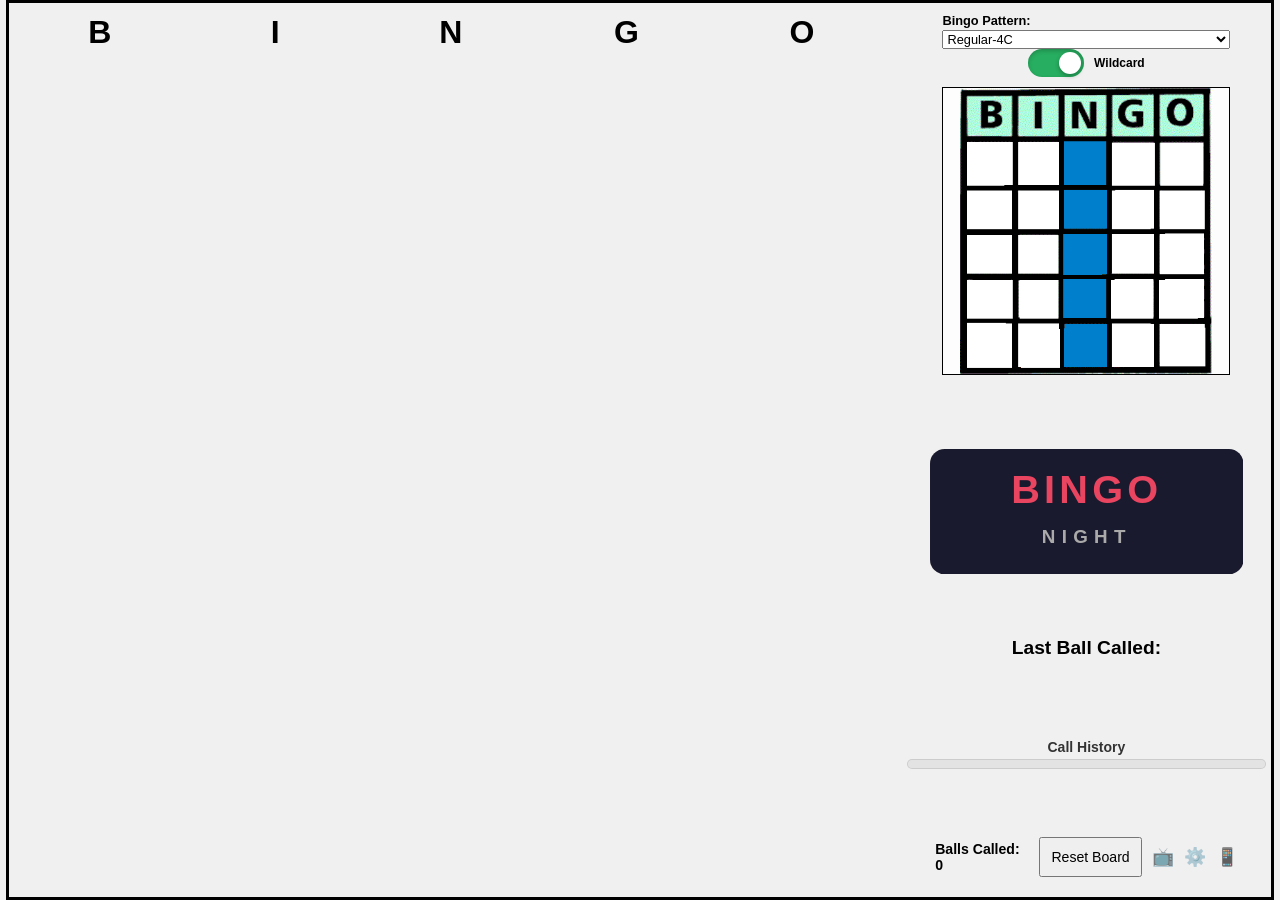
==== index.html @ b0518876 "QR code addition" ====
<!DOCTYPE html>
<html lang="en">
<head>
    <meta charset="UTF-8">
    <meta name="viewport" content="width=device-width, initial-scale=1.0">
    <title>BINGO!</title>
	<link rel="stylesheet" href="styles.css">
</head>
<body>
    <div class="container">
        <h1>BINGO!</h1>
    </div>
		<div class="frame">
        <div class="bingo-board">
		<div class="bingo-column" id="B">
			<h2>B</h2>
        <div class="sub-column" id="B1"></div>
        <div class="sub-column" id="B2"></div>
    </div>
    <div class="bingo-column" id="I">
			<h2>I</h2>
        <div class="sub-column" id="I1"></div>
        <div class="sub-column" id="I2"></div>
    </div>
    <div class="bingo-column" id="N">
			<h2>N</h2>
        <div class="sub-column" id="N1"></div>
        <div class="sub-column" id="N2"></div>
    </div>
    <div class="bingo-column" id="G">
			<h2>G</h2>
        <div class="sub-column" id="G1"></div>
        <div class="sub-column" id="G2"></div>
    </div>
    <div class="bingo-column" id="O">
			<h2>O</h2>
        <div class="sub-column" id="O1"></div>
        <div class="sub-column" id="O2"></div>
    </div>
</div>
        <div class="sidebar">
    <div class="pattern-display">
        <div class="pattern-top-row">
            <div class="pattern-select-wrap">
                <label for="patterns">Bingo Pattern:</label>
                <select id="patterns" onchange="displayPattern()">
			<option value="regular4c">Regular-4C</option>
            <option value="fourcorners">Four Corners</option>
            <option value="blackout">Blackout</option>   
			<option value="3vertlines">3 Vertical Lines</option> 			
            <option value="airplane">Airplane</option>
			<option value="alien">alien</option>
			<option value="ambersand">Ambersand</option>
			<option value="ant">Ant</option>
			<option value="appletree">Apple Tree</option>
			<option value="ant">Ant</option>
			<option value="astrisk">Astrisk</option>
			<option value="bag">bag</option>
			<option value="barbell">barbell</option>
			<option value="baseballdiamond">Baseball Diamond</option>
			<option value="basket">Basket</option>
			<option value="bib">Bib</option>
			<option value="bird">Bird</option>
			<option value="block6">Block of 6</option>
			<option value="block9">Block of 9</option>
			<option value="bowtie">Bowtie</option>
			<option value="campertrailer">Camper Trailer</option>
			<option value="candlestick">Candlestick</option>
			<option value="candelabra">Candelabra</option>
			<option value="chair">Chair</option>
			<option value="car">Car</option>
			<option value="champaineglass">Champaine Glass</option>
			<option value="checkmark">Checkmark</option>
			<option value="crazyc">Crazy C</option>
			<option value="crazyh">Crazy H</option>
			<option value="crazyt">Crazy T</option>
			<option value="crazyl">Crazy L</option>
			<option value="crown">Crown</option>
			<option value="daisy">Daisy</option>
			<option value="dog">Ben the Dog</option>
			<option value="dollarsign">Dollar Sign</option>
			<option value="doublel">Double L</option>
			<option value="doubleplus">Double Plus</option>
			<option value="duck">Duck</option>
			<option value="eyeball">Eye Ball</option>
			<option value="fishhook">Fish Hook</option>
			<option value="flag">Flag</option>
			<option value="foursquare">Four Square</option>
			<option value="fox">Fox</option>
			<option value="fullmoon">Full Moon</option>
			<option value="giftbag">Gift Bag</option>
			<option value="grapes">Grape</option>
			<option value="halfmoon">Half Moon</option>
			<option value="hat">Hat</option>
			<option value="headstone">Headstone</option>
			<option value="hi">Hi</option>
			<option value="hotcocoa">Hot Cocoa</option>
			<option value="house">House</option>
			<option value="icicles">Icicles</option>
			<option value="ladder">Ladder</option>
			<option value="largediamond">Large Diamond</option>
			<option value="lettera">Letter A</option>
			<option value="letterb">Letter B</option>
			<option value="letterc">Letter C</option>
			<option value="letterd">Letter D</option>
			<option value="lettere">Letter E</option>
			<option value="letterf">Letter F</option>
			<option value="letterg">Letter G</option>
			<option value="letterh">Letter H</option>
			<option value="letteri">Letter I</option>
			<option value="letterj">Letter J</option>
			<option value="letterk">Letter K</option>
			<option value="letterl">Letter L</option>
			<option value="letterm">Letter M</option>
			<option value="lettern">Letter N</option>
			<option value="lettero">Letter O</option>
			<option value="letterp">Letter P</option>
			<option value="letterq">Letter Q</option>
			<option value="letterr">Letter R</option>
			<option value="letters">Letter S</option>
			<option value="lettert">Letter T</option>
			<option value="letteru">Letter U</option>
			<option value="letterv">Letter V</option>
			<option value="letterw">Letter W</option>
			<option value="letterx">Letter X</option>
			<option value="lettery">Letter Y</option>
			<option value="letterz">Letter Z</option>
			<option value="light">Light</option>
			<option value="lobster">Lobster</option>
			<option value="loveletter">Love Letter</option>
			<option value="mapleleaf">Maple Leaf</option>
			<option value="motorcycle">Motorcycle</option>
			<option value="mask">Mask</option>
			<option value="mushroom">Mushroom</option>
			<option value="musicnote">Music Note</option>
			<option value="number0">Number 0</option>
			<option value="number1">Number 1</option>
			<option value="number2">Number 2</option>
			<option value="number3">Number 3</option>
			<option value="number4">Number 4</option>
			<option value="number5">Number 5</option>
			<option value="number6">Number 6</option>
			<option value="number7">Number 7</option>
			<option value="number8">Number 8</option>
			<option value="number9">Number 9</option>
			<option value="number10">Number 10</option>
			<option value="number11">Number 11</option>
			<option value="number12">Number 12</option>
			<option value="number13">Number 13</option>
			<option value="number14">Number 14</option>
			<option value="number15">Number 15</option>
			<option value="number16">Number 16</option>
			<option value="number17">Number 17</option>
			<option value="number18">Number 18</option>
			<option value="number19">Number 19</option>
			<option value="owl">Owl</option>
			<option value="paraderoute">Parade Route</option>
			<option value="pin">Pin</option>
			<option value="pinwheel">Pinwheel</option>
			<option value="rainboat">Rain Boat</option>
			<option value="raindrop">Rain Drop</option>
			<option value="rake">Rake</option>
			<option value="rectangle">Rectangle</option>
			<option value="sailboat">Sailboat</option>
			<option value="shorts">Shorts</option>
			<option value="shark">Shark</option>
			<option value="sign">Sign</option>
			<option value="skiis">Skiis</option>
			<option value="skull">Skull</option>
			<option value="smallc">Small C</option>
			<option value="smalldiamond">Small Diamond</option>
			<option value="smalle">Small E</option>
			<option value="snorkel">Snorkel</option>
			<option value="snowmobile">Snowmobile</option>
			<option value="spiderweb">Spider Web</option>
			<option value="sweater">Sweater</option>
			<option value="table">Table</option>
			<option value="thunderbird">Thunderbird</option>
			<option value="tictactoe">Tic Tac Toe</option>
			<option value="topv">Top V</option>
			<option value="torch">Torch</option>
			<option value="tornado">Tornado</option>
			<option value="train">Train</option>
			<option value="trophy">Trophy</option>
			<option value="tulip">Tulip</option>
			<option value="umbrella">Umbrella</option>
			<option value="upsidedownt">Upsidedown T</option>
			<option value="vampire">Vampire</option>
			<option value="wasp">Wasp</option>
			<option value="windmill">Windmill</option>
			<option value="windowpane">Window Pane</option>
			<option value="windowshade">Window Shade</option>
			<option value="wineglass">Wine Glass</option>
			<option value="worm">Worm</option>
			<!--<option value="candelabra">Cadelabra</option>
			<option value="frankenstien">Frankenstien</option>
			<option value="mask">Mask</option>
			<option value="pitchfork">Pitchfork</option>
			<option value="pumpkin">Pumpkin</option>
			<option value="scarecrow">Scarecrow</option>
			<option value="thirtyone">31</option>
			<option value="witchbroom">Witch Broom</option>
			<option value="witchhat">Witch Hat</option>
			<option value="witchinghour">Witching Hour</option>-->
			<option value="christmaslight">Christmas Light</option>
			<option value="christmastree">Christmas Tree</option>
			<option value="cross">Cross</option>
			<option value="fireplace">Fireplace</option>
			<option value="gift">Gift</option>
			<option value="reindeer">Reindeer</option>
			<option value="snowflake">Snowflake</option>
			<option value="tinsel">Tinsel</option>
			<option value="wreath">Wreath</option>
			</select>
            </div>
            <div class="wildcard-toggle">
              <label class="toggle-label">
                <input type="checkbox" id="enableWildcard" checked>
                <span class="toggle-slider"></span>
                <span class="toggle-text">Wildcard</span>
              </label>
            </div>
        </div>
		<div id="pattern-display" class="pattern-box">
            <img id="pattern-image" src="images/regular4c.gif" alt="Bingo Pattern">
        </div>
    </div>



	<!-- Prime Rib Ball Section in Sidebar (disabled) -->
<!--
<div class="prime-rib-toggle">
  <label class="toggle-label">
    <input type="checkbox" id="enablePrimeRib" checked>
    <span class="toggle-slider"></span>
    <span class="toggle-text">Enable Prime Rib Ball</span>
  </label>
</div>
<div class="prime-rib-section">
  <p id="primeRibBall">Prime Rib Ball: None</p>
</div>
-->

<div class="static-section">
  <svg class="beer-image" viewBox="0 0 300 120" xmlns="http://www.w3.org/2000/svg">
    <rect width="300" height="120" rx="14" fill="#1a1a2e"/>
    <text x="150" y="52" font-family="Arial Black, Arial" font-weight="900" font-size="38" fill="#e94560" text-anchor="middle" letter-spacing="4">BINGO</text>
    <text x="150" y="90" font-family="Arial, sans-serif" font-size="18" fill="#aaa" text-anchor="middle" letter-spacing="6">NIGHT</text>
  </svg>
</div>


<div class="last-number">
  <p>Last Ball Called:</p>
  <img id="lastBallImage" src="" alt="" style="display:none;">
  <p id="lastBallFallback" style="display:none; font-size:clamp(16px,2.5vw,32px); font-weight:bold;"></p>
</div>

<div class="ball-history">
  <p class="ball-history-title">Call History</p>
  <div id="ballHistory"></div>
</div>

<div class="bottom-controls">
  <div id="ballCounter">Balls Called: 0</div>
  <button class="reset" onclick="resetBoard()">Reset Board</button>
  <a href="display.html" target="_blank" class="config-link" title="TV Display">📺</a>
  <a href="config.html" class="config-link" title="Settings">⚙️</a>
  <button class="config-link" id="qrBtn" title="Player QR Code" style="background:none;border:none;cursor:pointer;font-size:clamp(14px,1.4vw,20px);opacity:0.6;transition:opacity 0.2s;padding:0;" onmouseover="this.style.opacity=1" onmouseout="this.style.opacity=0.6">📱</button>
</div>

    </div>
    <script type="module" src="script.js"></script>
	<script src="https://cdnjs.cloudflare.com/ajax/libs/animejs/3.2.1/anime.min.js"></script>
	<script>
	// Apply saved config on load
	(function applyConfig() {
	  let cfg = {};
	  try { cfg = JSON.parse(localStorage.getItem('bingoConfig')) || {}; } catch {}

	  // Logo
	  const logoEl = document.querySelector('.static-section img');
	  if (logoEl) {
	    if (cfg.showlogo === false) {
	      logoEl.style.display = 'none';
	    } else if (cfg.logo) {
	      logoEl.src = cfg.logo;
	    }
	  }

	  // Wildcard toggle default
	  const wcToggle = document.getElementById('enableWildcard');
	  if (wcToggle && cfg.wildcard !== undefined) wcToggle.checked = cfg.wildcard;

	  // Ball counter visibility
	  const counter = document.getElementById('ballCounter');
	  if (counter && cfg.counter === false) counter.style.display = 'none';

	  // Last ball visibility
	  const lastBall = document.querySelector('.last-number');
	  if (lastBall && cfg.lastball === false) lastBall.style.display = 'none';

	  // Pattern dropdown — filter to selected only
	  if (cfg.patterns && cfg.patterns.length > 0) {
	    const select = document.getElementById('patterns');
	    if (select) {
	      [...select.options].forEach(opt => {
	        if (!cfg.patterns.includes(opt.value)) opt.remove();
	      });
	    }
	  }
	})();
	</script>
<!-- QR Code Modal -->
<div id="qrModal" style="display:none; position:fixed; inset:0; background:rgba(0,0,0,0.75); z-index:9999; align-items:center; justify-content:center;">
  <div style="background:#1a1a2e; border-radius:16px; padding:32px; text-align:center; max-width:320px; width:90%;">
    <p style="color:#aaa; font-size:13px; letter-spacing:2px; text-transform:uppercase; margin-bottom:16px;">Player Card</p>
    <div id="qrCodeContainer" style="background:white; padding:12px; border-radius:8px; display:inline-block; margin-bottom:16px;"></div>
    <p style="color:#888; font-size:12px; margin-bottom:20px;">Scan to get a bingo card</p>
    <button onclick="document.getElementById('qrModal').style.display='none'" style="background:#e94560; color:white; border:none; border-radius:8px; padding:10px 24px; cursor:pointer; font-size:14px; font-weight:bold;">Close</button>
  </div>
</div>

<script type="module">
  import QRCode from 'https://cdn.jsdelivr.net/npm/qrcode@1.5.3/+esm';

  const cardURL = window.location.origin + window.location.pathname.replace('index.html', '') + 'card.html';

  document.getElementById('qrBtn').addEventListener('click', () => {
    const modal = document.getElementById('qrModal');
    const container = document.getElementById('qrCodeContainer');
    container.innerHTML = '';
    modal.style.display = 'flex';
    QRCode.toCanvas(document.createElement('canvas'), cardURL, { width: 220, margin: 1 }, (err, canvas) => {
      if (!err) container.appendChild(canvas);
    });
  });

  // Close modal on backdrop click
  document.getElementById('qrModal').addEventListener('click', function(e) {
    if (e.target === this) this.style.display = 'none';
  });
</script>

</body>
</html>
---- styles.css ----
/* General Styling */
* { box-sizing: border-box; }

html, body {
    height: 100%;
    overflow: hidden;
}

body {
    font-family: Arial, sans-serif;
    margin: 0;
    display: flex;
    flex-direction: column;
    align-items: center;
    background-color: #f0f0f0;
}

/* Container (Header) */
.container {
    display: none;
}

/* Frame Styling */
.frame {
    width: 99vw;
    flex: 1;
    min-height: 0;
    border: 3px solid #000;
    display: grid;
    grid-template-columns: 70% 30%;
    gap: 5px;
    overflow: hidden;
    position: relative;
}



/* Bingo Board Styling */
.bingo-board {
    display: grid;
    grid-template-columns: repeat(5, 1fr);
    gap: 5px;
    height: 100%;
    padding: 5px;
    align-items: stretch;
}

.bingo-column {
    display: flex;
    flex-direction: column;
    gap: 5px;
    height: 100%;
    min-height: 0;
}

.bingo-column h2 {
    font-size: clamp(12px, 2.5vw, 32px);
    text-align: center;
    margin: 0 auto;
    line-height: 1.5;
    flex-shrink: 0;
}

.sub-column {
    display: grid;
    grid-template-rows: repeat(8, 1fr);
    gap: 5px;
    flex: 1;
    min-height: 0;
}

.sub-column:last-child {
    grid-template-rows: repeat(7, 1fr);
}

.bingo-column button {
    width: 100%;
    height: 100%;
    font-size: clamp(8px, 1.4vw, 20px);
    display: flex;
    justify-content: center;
    align-items: center;
    border: 2.5px solid #000;
    cursor: pointer;
    transition: background-color 0.3s ease;
    padding: 0;
}

.bingo-column button.called {
    background-color: red;
    color: white;
}

/* Sidebar Styling */
.sidebar {
    display: flex;
    flex-direction: column;
    justify-content: space-between;
    align-items: center;
    padding: 10px;
    height: 100%;
    min-height: 0;
    overflow-y: auto;
    position: relative;
    z-index: 1;
}

/* Pattern Box */
.pattern-box {
    width: 100%;
    aspect-ratio: 1 / 1;
    max-height: 32vh;
    border: 1px solid #000;
    display: flex;
    justify-content: center;
    align-items: center;
    background-color: rgba(255, 255, 255, 0.9);
    margin: 10px 0;
    position: relative;
    z-index: 2;
    overflow: hidden;
}

.pattern-box img {
    width: 100%;
    height: 100%;
    object-fit: contain;   /* scales image inside fixed box */
}





/* Last Number */
.last-number {
    font-size: clamp(12px, 1.5vw, 20px);
    padding: 4px;
    font-weight: bold;
    text-align: center;
    width: 100%;
    flex-shrink: 0;
}

.last-number p {
    margin: 0 0 4px 0;
}

#lastBallImage {
    max-width: 80%;
    max-height: 16vh;
    height: auto;
    width: auto;
    display: block;
    margin: 0 auto;
}
.static-section {
    font-size: clamp(18px, 2.5vw, 28px);
    padding: 5px;
    font-weight: bold;
    text-align: center;
    width: 100%;
    flex-shrink: 0;
}

.static-section img.beer-image,
.static-section svg.beer-image {
    width: 90%;
    max-width: 100%;
    max-height: 22vh;
    height: auto;
    display: block;
    margin: 5px auto 0;
}



.bottom-controls {
    display: flex;
    justify-content: flex-start;
    align-items: center;
    width: 90%;
    padding: 10px;
    gap: 10px;
}

.bottom-controls #ballCounter {
    font-size: clamp(10px, 1.1vw, 16px);
    font-weight: bold;
    text-align: left;
    flex: 1;
}

.bottom-controls .reset {
    font-size: clamp(10px, 1.1vw, 16px);
    padding: 10px;
    cursor: pointer;
    width: auto;
    flex-shrink: 0;
}
/* Prime Rib Ball Section 
.prime-rib-section {
    font-size: 2.2vw;
    padding: 10px;
    border: 2px solid gold;
    text-align: center;
    background-color: transparent;
    font-weight: bold;
    border-radius: 10px;
    width: 50%; */
}
/*.static-section {
    font-size: 2.5vw;
    padding: 10px;
    font-weight: bold;
    text-align: center;
}
*/

.pattern-top-row {
    display: flex;
    align-items: center;
    gap: 8px;
    width: 100%;
    margin-bottom: 4px;
}

.pattern-select-wrap {
    display: flex;
    flex-direction: column;
    flex: 1;
    min-width: 0;
}

.pattern-select-wrap label {
    font-size: clamp(9px, 1vw, 13px);
    font-weight: bold;
    margin-bottom: 2px;
}

.pattern-select-wrap select {
    width: 100%;
    font-size: clamp(9px, 1vw, 13px);
}

/* Wildcard Toggle */
.wildcard-toggle {
    display: flex;
    flex-direction: column;
    align-items: center;
    justify-content: center;
    flex-shrink: 0;
    padding: 0;
}

.toggle-label {
    display: flex;
    align-items: center;
    gap: 10px;
    cursor: pointer;
    font-size: clamp(11px, 1.2vw, 16px);
    font-weight: bold;
    user-select: none;
}

.toggle-label input[type="checkbox"] {
    display: none;
}

.toggle-slider {
    width: 56px;
    height: 28px;
    background: #ccc;
    border-radius: 28px;
    position: relative;
    transition: background 0.3s;
    flex-shrink: 0;
    box-shadow: inset 0 2px 4px rgba(0,0,0,0.2);
}

.toggle-slider::after {
    content: '';
    position: absolute;
    width: 22px;
    height: 22px;
    background: white;
    border-radius: 50%;
    top: 3px;
    left: 3px;
    transition: left 0.3s;
    box-shadow: 0 2px 4px rgba(0,0,0,0.3);
}

.toggle-label input:checked + .toggle-slider {
    background: #27ae60;
}

.toggle-label input:checked + .toggle-slider::after {
    left: 31px;
}

.toggle-text {
    font-size: clamp(9px, 1vw, 12px);
    font-weight: bold;
}

.config-link {
    font-size: clamp(14px, 1.4vw, 20px);
    text-decoration: none;
    opacity: 0.6;
    transition: opacity 0.2s;
    flex-shrink: 0;
}

.config-link:hover { opacity: 1; }

/* Ball History */
.ball-history {
    width: 100%;
    flex-shrink: 0;
    padding: 4px 0;
}

.ball-history-title {
    font-size: clamp(10px, 1.1vw, 14px);
    font-weight: bold;
    text-align: center;
    margin-bottom: 4px;
    color: #333;
}

#ballHistory {
    display: flex;
    flex-wrap: wrap;
    gap: 3px;
    justify-content: center;
    max-height: 12vh;
    overflow-y: auto;
    padding: 4px;
    background: rgba(0,0,0,0.05);
    border-radius: 6px;
    border: 1px solid rgba(0,0,0,0.1);
}

#ballHistory::-webkit-scrollbar { width: 4px; }
#ballHistory::-webkit-scrollbar-track { background: transparent; }
#ballHistory::-webkit-scrollbar-thumb { background: #ccc; border-radius: 2px; }

.history-ball {
    font-size: clamp(8px, 0.9vw, 12px);
    font-weight: bold;
    padding: 2px 5px;
    border-radius: 4px;
    color: white;
    white-space: nowrap;
}

.history-ball.col-B { background: #1565C0; }
.history-ball.col-I { background: #C62828; }
.history-ball.col-N { background: #888; color: #fff; }
.history-ball.col-G { background: #2E7D32; }
.history-ball.col-O { background: #F9A825; color: #333; }

/* Flashing Effect */
.flashing {
    animation: flash 0.5s infinite alternate;
}

@keyframes flash {
    0% { background-color: yellow; color: black; }
    100% { background-color: red; color: white; }
}

/* Wildcard Banner */
.wildcard-banner {
    position: fixed;
    top: 8%;
    left: 50%;
    transform: translateX(-50%);
    background: linear-gradient(135deg, #1a1a2e 0%, #16213e 100%);
    color: #fff;
    padding: 20px 40px;
    border-radius: 16px;
    z-index: 9999;
    text-align: center;
    border: 2px solid #e94560;
    box-shadow: 0 0 40px rgba(233, 69, 96, 0.5), 0 8px 32px rgba(0,0,0,0.6);
    animation: wildcardPulse 1.5s ease-in-out infinite;
    transition: opacity 0.5s ease, transform 0.5s ease;
    min-width: 320px;
    white-space: nowrap;
}

/* Spray Burst Animation */
.graffiti-spray {
    position: fixed;
    top: 50%;
    left: 50%;
    transform: translate(-50%, -50%) scale(0);
    width: 150px;
    height: 150px;
    background: radial-gradient(circle at center, #ff0 0%, #f00 80%);
    border-radius: 50%;
    z-index: 9999;
    pointer-events: none;
    opacity: 1;
}

@keyframes wildcardPulse {
    0%   { box-shadow: 0 0 40px rgba(233,69,96,0.5), 0 8px 32px rgba(0,0,0,0.6); }
    50%  { box-shadow: 0 0 70px rgba(233,69,96,0.9), 0 8px 32px rgba(0,0,0,0.6); }
    100% { box-shadow: 0 0 40px rgba(233,69,96,0.5), 0 8px 32px rgba(0,0,0,0.6); }
}

/* Responsive Layout */
@media (max-width: 768px) {
    .frame {
        grid-template-columns: 1fr;
    }

    .sidebar {
        grid-row: 2 / 3;
    }

    .pattern-box {
        height: 450px;
    }

    .last-number {
        font-size: 3.5vw;
    }

    button.reset {
        font-size: 1vw;
    }
}
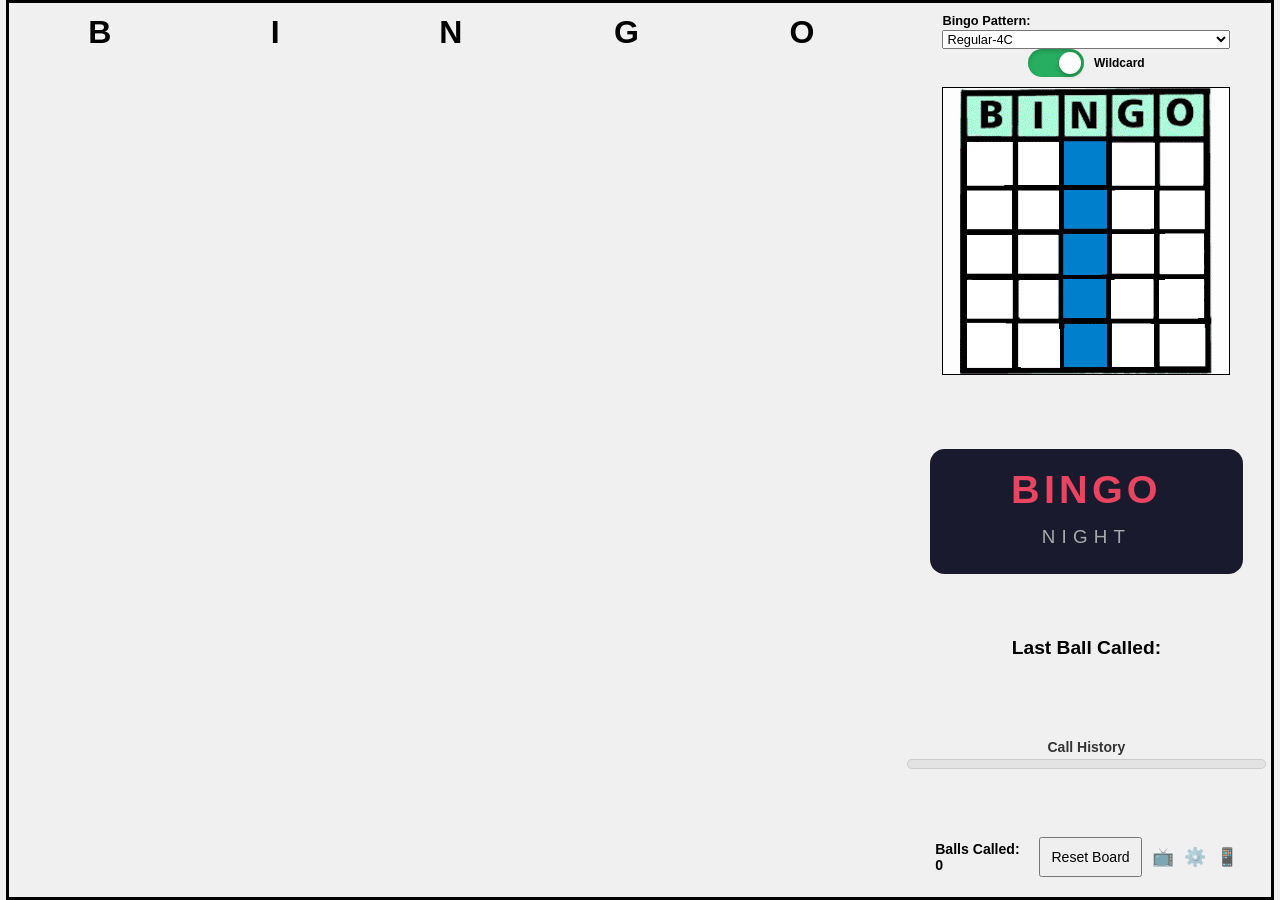
==== commit ab331cff: "v3 QR" ====
--- a/index.html
+++ b/index.html
@@ -243,11 +243,7 @@
 -->
 
 <div class="static-section">
-  <svg class="beer-image" viewBox="0 0 300 120" xmlns="http://www.w3.org/2000/svg">
-    <rect width="300" height="120" rx="14" fill="#1a1a2e"/>
-    <text x="150" y="52" font-family="Arial Black, Arial" font-weight="900" font-size="38" fill="#e94560" text-anchor="middle" letter-spacing="4">BINGO</text>
-    <text x="150" y="90" font-family="Arial, sans-serif" font-size="18" fill="#aaa" text-anchor="middle" letter-spacing="6">NIGHT</text>
-  </svg>
+  <img id="venueLogo" class="beer-image" src="" alt="BINGO NIGHT">
 </div>
 
 
@@ -280,18 +276,35 @@
 	  try { cfg = JSON.parse(localStorage.getItem('bingoConfig')) || {}; } catch {}
 
 	  // Logo
-	  const logoEl = document.querySelector('.static-section img');
+	  const logoEl = document.getElementById('venueLogo');
 	  if (logoEl) {
 	    if (cfg.showlogo === false) {
-	      logoEl.style.display = 'none';
+	      logoEl.closest('.static-section').style.display = 'none';
 	    } else if (cfg.logo) {
 	      logoEl.src = cfg.logo;
+	    } else {
+	      const svg = `<svg viewBox="0 0 300 120" xmlns="http://www.w3.org/2000/svg">
+	        <rect width="300" height="120" rx="14" fill="#1a1a2e"/>
+	        <text x="150" y="52" font-family="Arial Black, Arial" font-weight="900" font-size="38" fill="#e94560" text-anchor="middle" letter-spacing="4">BINGO</text>
+	        <text x="150" y="90" font-family="Arial, sans-serif" font-size="18" fill="#aaa" text-anchor="middle" letter-spacing="6">NIGHT</text>
+	      </svg>`;
+	      logoEl.src = 'data:image/svg+xml;charset=utf-8,' + encodeURIComponent(svg);
 	    }
 	  }
 
-	  // Wildcard toggle default
+	  // QR button visibility
+	  const qrBtn = document.getElementById('qrBtn');
+	  if (qrBtn && cfg.qr === false) qrBtn.style.display = 'none';
+
+	  // Wildcard toggle
 	  const wcToggle = document.getElementById('enableWildcard');
-	  if (wcToggle && cfg.wildcard !== undefined) wcToggle.checked = cfg.wildcard;
+	  const wcWrap = document.querySelector('.wildcard-toggle');
+	  if (cfg.wildcard === false) {
+	    if (wcWrap) wcWrap.style.display = 'none';
+	    if (wcToggle) wcToggle.checked = false;
+	  } else {
+	    if (wcToggle) wcToggle.checked = true;
+	  }
 
 	  // Ball counter visibility
 	  const counter = document.getElementById('ballCounter');
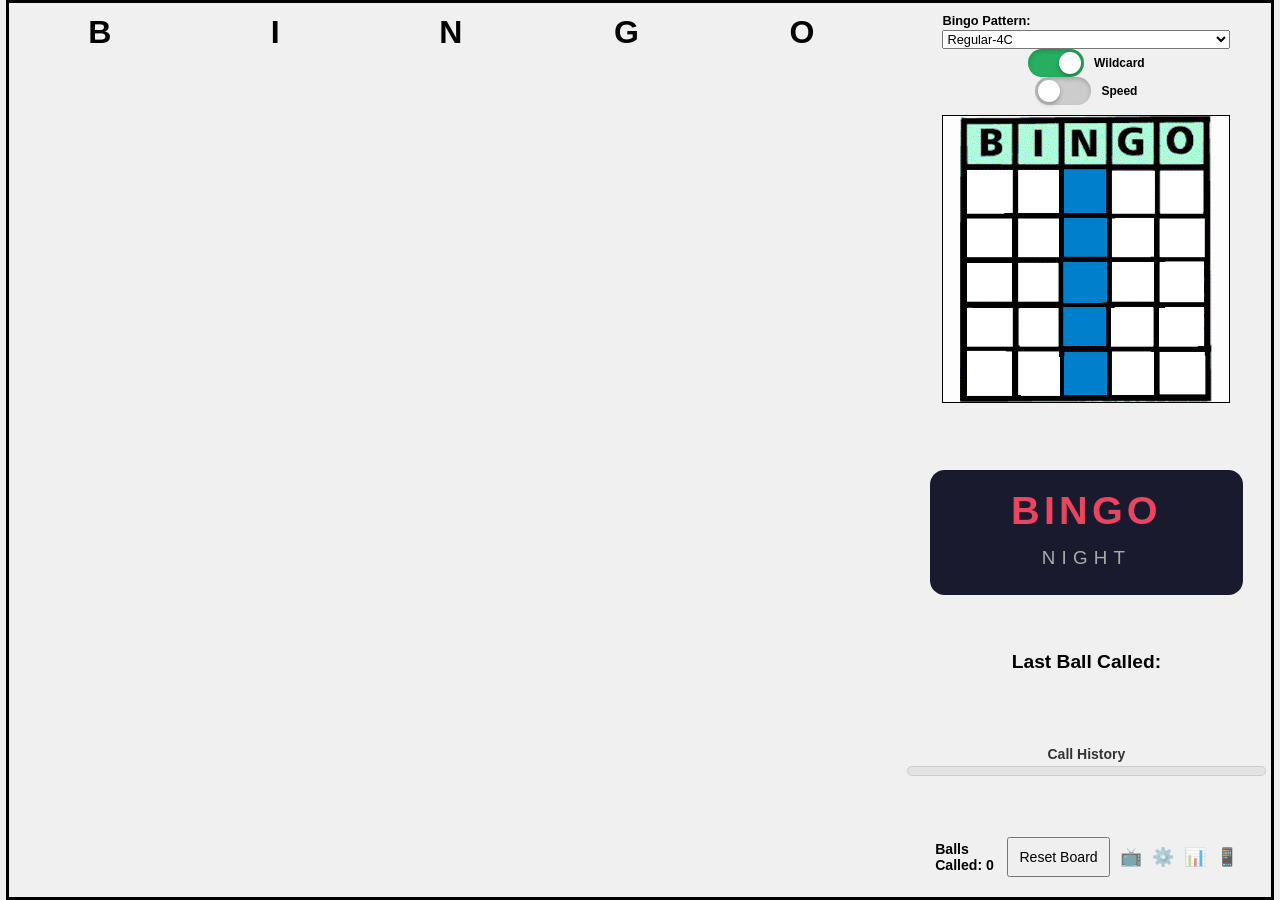
==== commit ecb9435d: "V4 stats" ====
--- a/index.html
+++ b/index.html
@@ -220,6 +220,13 @@
                 <span class="toggle-text">Wildcard</span>
               </label>
             </div>
+            <div class="wildcard-toggle" id="speedBingoWrap">
+              <label class="toggle-label">
+                <input type="checkbox" id="enableSpeedBingo">
+                <span class="toggle-slider"></span>
+                <span class="toggle-text">Speed</span>
+              </label>
+            </div>
         </div>
 		<div id="pattern-display" class="pattern-box">
             <img id="pattern-image" src="images/regular4c.gif" alt="Bingo Pattern">
@@ -246,6 +253,15 @@
   <img id="venueLogo" class="beer-image" src="" alt="BINGO NIGHT">
 </div>
 
+<div id="jackpotSection" style="display:none; width:100%; padding:4px 0; text-align:center; flex-shrink:0;">
+  <p style="font-size:clamp(9px,0.9vw,12px); font-weight:bold; color:#888; margin-bottom:4px; letter-spacing:1px; text-transform:uppercase;">Jackpot Collected</p>
+  <div style="display:flex; align-items:center; justify-content:center; gap:6px;">
+    <span style="font-size:clamp(12px,1.2vw,16px); font-weight:bold; color:#27ae60;">$</span>
+    <input type="number" id="jackpotAmount" min="0" step="0.01" placeholder="0.00"
+      style="width:80px; background:#1a1a2e; color:#fff; border:1px solid #333; border-radius:6px; padding:4px 6px; font-size:clamp(12px,1.2vw,16px); text-align:center;">
+  </div>
+</div>
+
 
 <div class="last-number">
   <p>Last Ball Called:</p>
@@ -263,6 +279,7 @@
   <button class="reset" onclick="resetBoard()">Reset Board</button>
   <a href="display.html" target="_blank" class="config-link" title="TV Display">📺</a>
   <a href="config.html" class="config-link" title="Settings">⚙️</a>
+  <a href="stats.html" target="_blank" class="config-link" title="Statistics">📊</a>
   <button class="config-link" id="qrBtn" title="Player QR Code" style="background:none;border:none;cursor:pointer;font-size:clamp(14px,1.4vw,20px);opacity:0.6;transition:opacity 0.2s;padding:0;" onmouseover="this.style.opacity=1" onmouseout="this.style.opacity=0.6">📱</button>
 </div>
 
@@ -325,32 +342,132 @@
 	  }
 	})();
 	</script>
+
+<script>
+// Speed bingo toggle logic
+(function() {
+  const speedToggle = document.getElementById('enableSpeedBingo');
+  const qrBtn       = document.getElementById('qrBtn');
+  const jackpotSec  = document.getElementById('jackpotSection');
+
+  function applySpeedBingo(isSpeed) {
+    // Hide QR button in speed mode
+    if (qrBtn) qrBtn.style.display = isSpeed ? 'none' : '';
+    // Show jackpot only in standard mode when blackout is selected
+    updateJackpotVisibility();
+  }
+
+  function updateJackpotVisibility() {
+    const isSpeed   = speedToggle && speedToggle.checked;
+    const pattern   = document.getElementById('patterns');
+    const isBlackout = pattern && pattern.value === 'blackout';
+    if (jackpotSec) jackpotSec.style.display = (!isSpeed && isBlackout) ? 'block' : 'none';
+  }
+
+  if (speedToggle) {
+    speedToggle.addEventListener('change', () => applySpeedBingo(speedToggle.checked));
+  }
+
+  // Also update jackpot visibility when pattern changes
+  const patternSelect = document.getElementById('patterns');
+  if (patternSelect) {
+    patternSelect.addEventListener('change', updateJackpotVisibility);
+  }
+
+  // Initial state
+  applySpeedBingo(speedToggle ? speedToggle.checked : false);
+})();
+</script>
 <!-- QR Code Modal -->
 <div id="qrModal" style="display:none; position:fixed; inset:0; background:rgba(0,0,0,0.75); z-index:9999; align-items:center; justify-content:center;">
-  <div style="background:#1a1a2e; border-radius:16px; padding:32px; text-align:center; max-width:320px; width:90%;">
-    <p style="color:#aaa; font-size:13px; letter-spacing:2px; text-transform:uppercase; margin-bottom:16px;">Player Card</p>
-    <div id="qrCodeContainer" style="background:white; padding:12px; border-radius:8px; display:inline-block; margin-bottom:16px;"></div>
-    <p style="color:#888; font-size:12px; margin-bottom:20px;">Scan to get a bingo card</p>
-    <button onclick="document.getElementById('qrModal').style.display='none'" style="background:#e94560; color:white; border:none; border-radius:8px; padding:10px 24px; cursor:pointer; font-size:14px; font-weight:bold;">Close</button>
+  <div style="background:#1a1a2e; border-radius:16px; padding:28px; text-align:center; max-width:340px; width:90%;">
+    <p style="color:#aaa; font-size:12px; letter-spacing:2px; text-transform:uppercase; margin-bottom:16px;">Player Card Setup</p>
+
+    <div id="qrSetup">
+      <div style="display:flex; flex-direction:column; gap:10px; margin-bottom:20px; text-align:left;">
+        <label style="color:#888; font-size:11px; letter-spacing:1px; text-transform:uppercase;">Number of Packs</label>
+        <div style="display:flex; align-items:center; border-radius:8px; overflow:hidden; border:1px solid #0f3460;">
+          <button id="qrPackMinus" style="background:#0f3460; color:#fff; border:none; width:44px; height:40px; font-size:20px; cursor:pointer;">−</button>
+          <span id="qrPackCount" style="flex:1; text-align:center; font-size:18px; font-weight:bold; background:#0a0a1a; height:40px; line-height:40px; color:#fff;">1</span>
+          <button id="qrPackPlus" style="background:#0f3460; color:#fff; border:none; width:44px; height:40px; font-size:20px; cursor:pointer;">+</button>
+        </div>
+        <div id="qrPackDesc" style="color:#555; font-size:11px; letter-spacing:1px;"></div>
+      </div>
+      <button id="qrGenerateBtn" style="background:#e94560; color:white; border:none; border-radius:8px; padding:12px 24px; cursor:pointer; font-size:15px; font-weight:bold; width:100%; margin-bottom:12px;">Generate QR Code</button>
+    </div>
+
+    <div id="qrDisplay" style="display:none;">
+      <div id="qrCodeContainer" style="background:white; padding:12px; border-radius:8px; display:inline-block; margin-bottom:12px;"></div>
+      <p id="qrPackLabel" style="color:#888; font-size:12px; margin-bottom:16px;"></p>
+      <button id="qrBackBtn" style="background:#0f3460; color:white; border:none; border-radius:8px; padding:8px 20px; cursor:pointer; font-size:13px; margin-right:8px;">Back</button>
+      <button onclick="document.getElementById('qrModal').style.display='none'" style="background:#e94560; color:white; border:none; border-radius:8px; padding:8px 20px; cursor:pointer; font-size:13px;">Close</button>
+    </div>
   </div>
 </div>
 
 <script type="module">
   import QRCode from 'https://cdn.jsdelivr.net/npm/qrcode@1.5.3/+esm';
 
-  const cardURL = window.location.origin + window.location.pathname.replace('index.html', '') + 'card.html';
+  const baseURL = window.location.origin + window.location.pathname.replace('index.html', '') + 'card.html';
+
+  let qrPacks = 1;
+
+  function getPackSize() {
+    try { return parseInt(JSON.parse(localStorage.getItem('bingoConfig') || '{}').packsize) || 3; } catch { return 3; }
+  }
+
+  function updateQrDesc() {
+    const ps = getPackSize();
+    const total = qrPacks * ps;
+    document.getElementById('qrPackDesc').textContent = `${ps} cards per pack — ${total} card${total !== 1 ? 's' : ''} total`;
+  }
+
+  document.getElementById('qrPackMinus').addEventListener('click', () => {
+    if (qrPacks > 1) { qrPacks--; document.getElementById('qrPackCount').textContent = qrPacks; updateQrDesc(); }
+  });
+
+  document.getElementById('qrPackPlus').addEventListener('click', () => {
+    qrPacks++;
+    document.getElementById('qrPackCount').textContent = qrPacks;
+    updateQrDesc();
+  });
+
+  document.getElementById('qrGenerateBtn').addEventListener('click', () => {
+    // Get current sessionId from localStorage state
+    let sessionId = '';
+    try {
+      const state = JSON.parse(localStorage.getItem('bingoState') || '{}');
+      sessionId = state.sessionId || '';
+    } catch(e) {}
+
+    const url = `${baseURL}?packs=${qrPacks}${sessionId ? '&session=' + sessionId : ''}`;
+    const container = document.getElementById('qrCodeContainer');
+    container.innerHTML = '';
+    QRCode.toCanvas(document.createElement('canvas'), url, { width: 220, margin: 1 }, (err, canvas) => {
+      if (!err) container.appendChild(canvas);
+    });
+    const ps = getPackSize();
+    document.getElementById('qrPackLabel').textContent = `${qrPacks} pack${qrPacks !== 1 ? 's' : ''} — ${qrPacks * ps} cards`;
+    document.getElementById('qrSetup').style.display = 'none';
+    document.getElementById('qrDisplay').style.display = 'block';
+  });
+
+  document.getElementById('qrBackBtn').addEventListener('click', () => {
+    document.getElementById('qrSetup').style.display = 'block';
+    document.getElementById('qrDisplay').style.display = 'none';
+  });
 
   document.getElementById('qrBtn').addEventListener('click', () => {
     const modal = document.getElementById('qrModal');
-    const container = document.getElementById('qrCodeContainer');
-    container.innerHTML = '';
+    // Reset to setup view
+    document.getElementById('qrSetup').style.display = 'block';
+    document.getElementById('qrDisplay').style.display = 'none';
+    qrPacks = 1;
+    document.getElementById('qrPackCount').textContent = 1;
+    updateQrDesc();
     modal.style.display = 'flex';
-    QRCode.toCanvas(document.createElement('canvas'), cardURL, { width: 220, margin: 1 }, (err, canvas) => {
-      if (!err) container.appendChild(canvas);
-    });
-  });
-
-  // Close modal on backdrop click
+  });
+
   document.getElementById('qrModal').addEventListener('click', function(e) {
     if (e.target === this) this.style.display = 'none';
   });
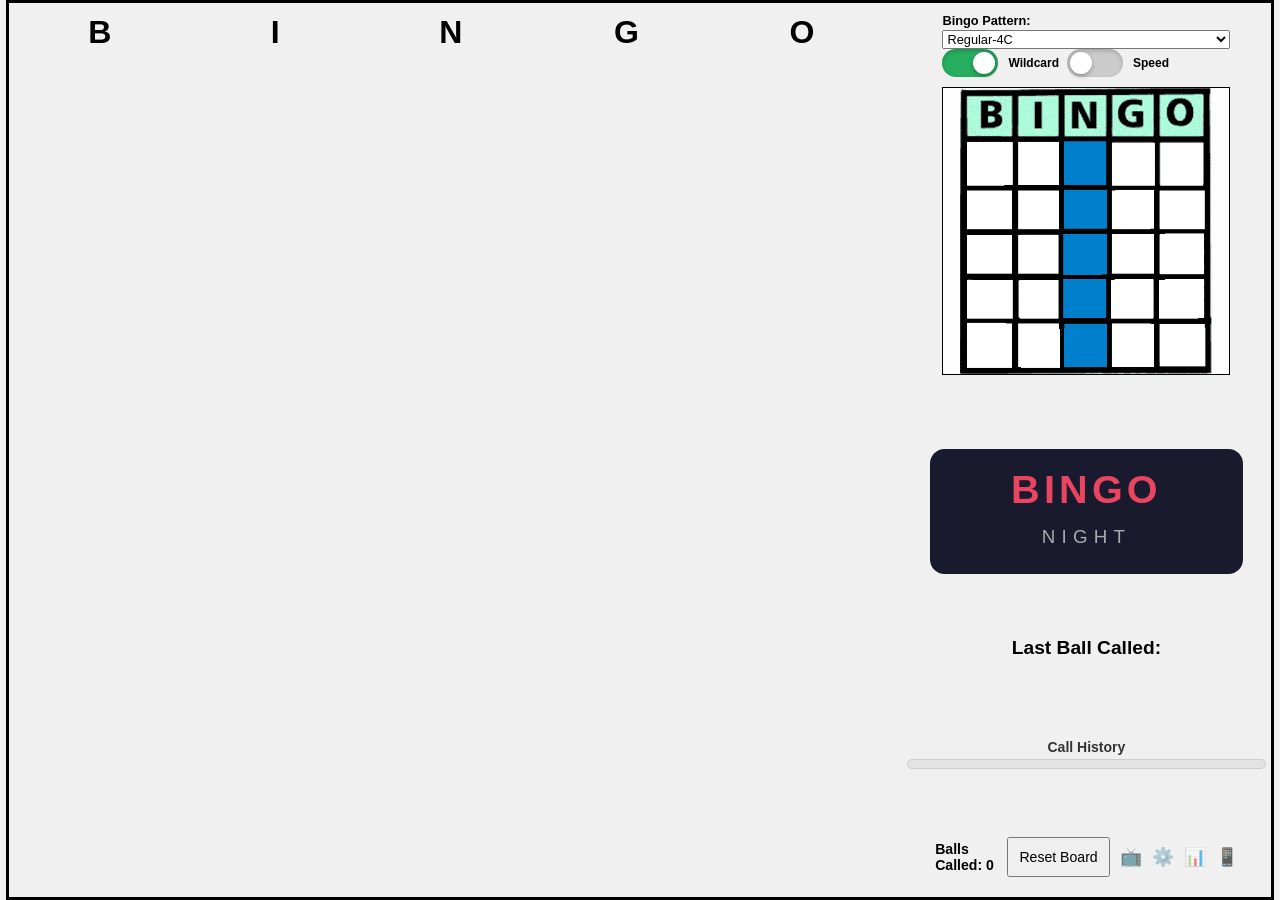
==== commit 3f669b83: "Update index.html" ====
--- a/index.html
+++ b/index.html
@@ -213,19 +213,21 @@
 			<option value="wreath">Wreath</option>
 			</select>
             </div>
-            <div class="wildcard-toggle">
-              <label class="toggle-label">
-                <input type="checkbox" id="enableWildcard" checked>
-                <span class="toggle-slider"></span>
-                <span class="toggle-text">Wildcard</span>
-              </label>
-            </div>
-            <div class="wildcard-toggle" id="speedBingoWrap">
-              <label class="toggle-label">
-                <input type="checkbox" id="enableSpeedBingo">
-                <span class="toggle-slider"></span>
-                <span class="toggle-text">Speed</span>
-              </label>
+            <div style="display:flex; flex-direction:row; gap:8px; align-items:center; flex-shrink:0;">
+              <div class="wildcard-toggle">
+                <label class="toggle-label">
+                  <input type="checkbox" id="enableWildcard" checked>
+                  <span class="toggle-slider"></span>
+                  <span class="toggle-text">Wildcard</span>
+                </label>
+              </div>
+              <div class="wildcard-toggle" id="speedBingoWrap">
+                <label class="toggle-label">
+                  <input type="checkbox" id="enableSpeedBingo">
+                  <span class="toggle-slider"></span>
+                  <span class="toggle-text">Speed</span>
+                </label>
+              </div>
             </div>
         </div>
 		<div id="pattern-display" class="pattern-box">
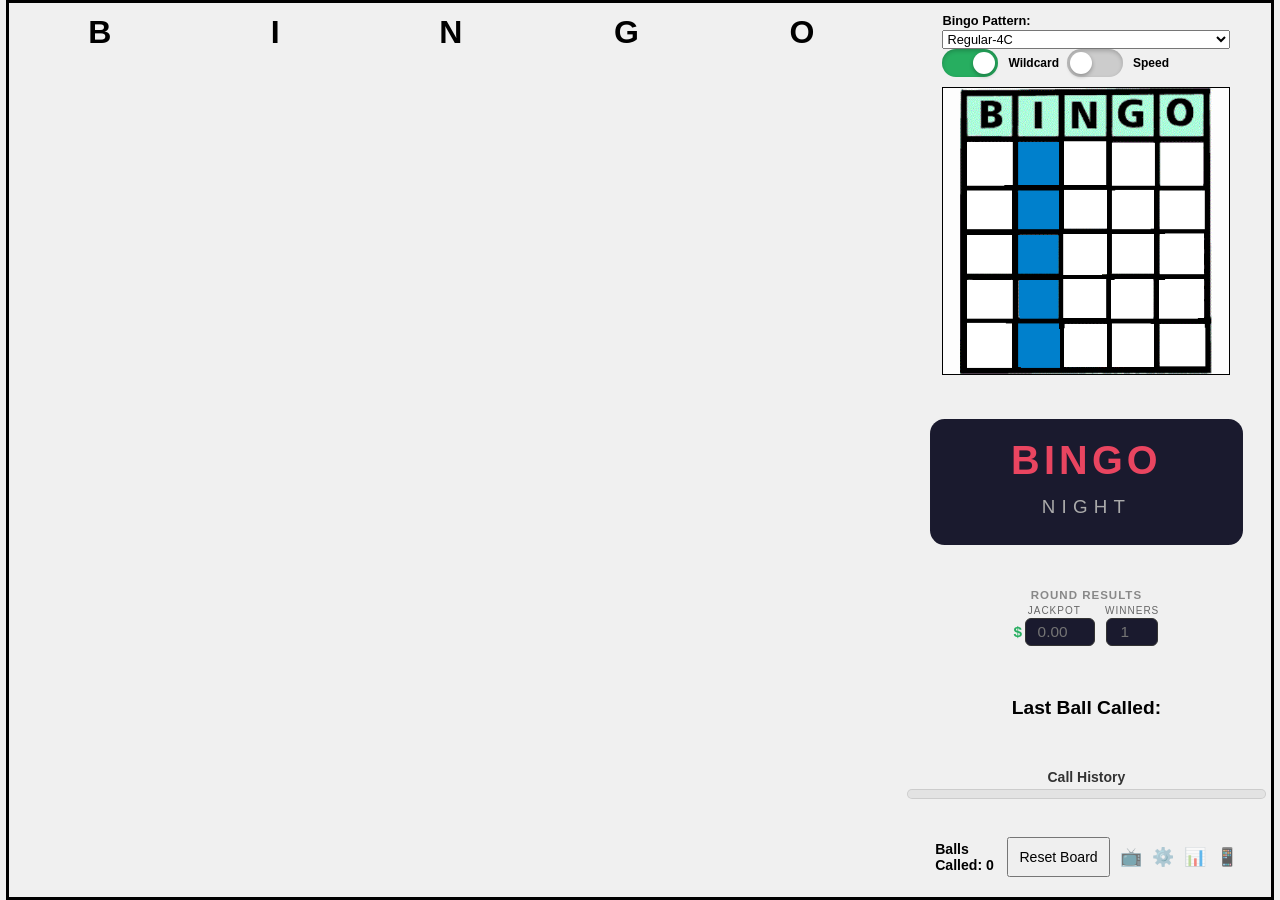
==== commit 72f53561: "V4 update 2" ====
--- a/index.html
+++ b/index.html
@@ -256,12 +256,23 @@
 </div>
 
 <div id="jackpotSection" style="display:none; width:100%; padding:4px 0; text-align:center; flex-shrink:0;">
-  <p style="font-size:clamp(9px,0.9vw,12px); font-weight:bold; color:#888; margin-bottom:4px; letter-spacing:1px; text-transform:uppercase;">Jackpot Collected</p>
-  <div style="display:flex; align-items:center; justify-content:center; gap:6px;">
-    <span style="font-size:clamp(12px,1.2vw,16px); font-weight:bold; color:#27ae60;">$</span>
-    <input type="number" id="jackpotAmount" min="0" step="0.01" placeholder="0.00"
-      style="width:80px; background:#1a1a2e; color:#fff; border:1px solid #333; border-radius:6px; padding:4px 6px; font-size:clamp(12px,1.2vw,16px); text-align:center;">
+  <p style="font-size:clamp(9px,0.9vw,12px); font-weight:bold; color:#888; margin-bottom:4px; letter-spacing:1px; text-transform:uppercase;">Round Results</p>
+  <div style="display:flex; align-items:center; justify-content:center; gap:10px; flex-wrap:wrap;">
+    <div style="display:flex; flex-direction:column; align-items:center; gap:2px;">
+      <span style="font-size:clamp(8px,0.8vw,10px); color:#666; letter-spacing:1px; text-transform:uppercase;">Jackpot</span>
+      <div style="display:flex; align-items:center; gap:3px;">
+        <span style="font-size:clamp(12px,1.2vw,16px); font-weight:bold; color:#27ae60;">$</span>
+        <input type="number" id="jackpotAmount" min="0" step="0.01" placeholder="0.00"
+          style="width:70px; background:#1a1a2e; color:#fff; border:1px solid #333; border-radius:6px; padding:4px 6px; font-size:clamp(12px,1.2vw,16px); text-align:center;">
+      </div>
+    </div>
+    <div style="display:flex; flex-direction:column; align-items:center; gap:2px;">
+      <span style="font-size:clamp(8px,0.8vw,10px); color:#666; letter-spacing:1px; text-transform:uppercase;">Winners</span>
+      <input type="number" id="winnersCount" min="1" step="1" placeholder="1"
+        style="width:52px; background:#1a1a2e; color:#fff; border:1px solid #333; border-radius:6px; padding:4px 6px; font-size:clamp(12px,1.2vw,16px); text-align:center;">
+    </div>
   </div>
+  <div id="payoutDisplay" style="font-size:clamp(9px,0.9vw,12px); color:#f39c12; margin-top:4px; min-height:14px;"></div>
 </div>
 
 
@@ -360,20 +371,48 @@
   }
 
   function updateJackpotVisibility() {
-    const isSpeed   = speedToggle && speedToggle.checked;
-    const pattern   = document.getElementById('patterns');
-    const isBlackout = pattern && pattern.value === 'blackout';
-    if (jackpotSec) jackpotSec.style.display = (!isSpeed && isBlackout) ? 'block' : 'none';
+    const isSpeed = speedToggle && speedToggle.checked;
+    if (jackpotSec) jackpotSec.style.display = isSpeed ? 'none' : 'block';
   }
 
   if (speedToggle) {
     speedToggle.addEventListener('change', () => applySpeedBingo(speedToggle.checked));
   }
 
-  // Also update jackpot visibility when pattern changes
-  const patternSelect = document.getElementById('patterns');
-  if (patternSelect) {
-    patternSelect.addEventListener('change', updateJackpotVisibility);
+  // Sync jackpot to Firebase state when caller types
+  const jackpotInput = document.getElementById('jackpotAmount');
+  const winnersInput = document.getElementById('winnersCount');
+  const payoutDisplay = document.getElementById('payoutDisplay');
+
+  function updatePayout() {
+    const jackpot = parseFloat(jackpotInput ? jackpotInput.value : 0) || 0;
+    const winners = parseInt(winnersInput ? winnersInput.value : 1) || 1;
+    if (payoutDisplay) {
+      payoutDisplay.textContent = jackpot > 0
+        ? `Payout per winner: $${(jackpot / winners).toFixed(2)}`
+        : '';
+    }
+  }
+
+  function syncJackpotToFirebase() {
+    try {
+      const raw = localStorage.getItem('bingoState');
+      const state = raw ? JSON.parse(raw) : null;
+      if (state) {
+        state.jackpot = parseFloat(jackpotInput ? jackpotInput.value : 0) || 0;
+        localStorage.setItem('bingoState', JSON.stringify(state));
+        if (window._fbSet && window._fbRef && window._db) {
+          window._fbSet(window._fbRef(window._db, 'bingoState'), state);
+        }
+      }
+    } catch(e) {}
+  }
+
+  if (jackpotInput) {
+    jackpotInput.addEventListener('input', () => { updatePayout(); syncJackpotToFirebase(); });
+  }
+  if (winnersInput) {
+    winnersInput.addEventListener('input', updatePayout);
   }
 
   // Initial state
